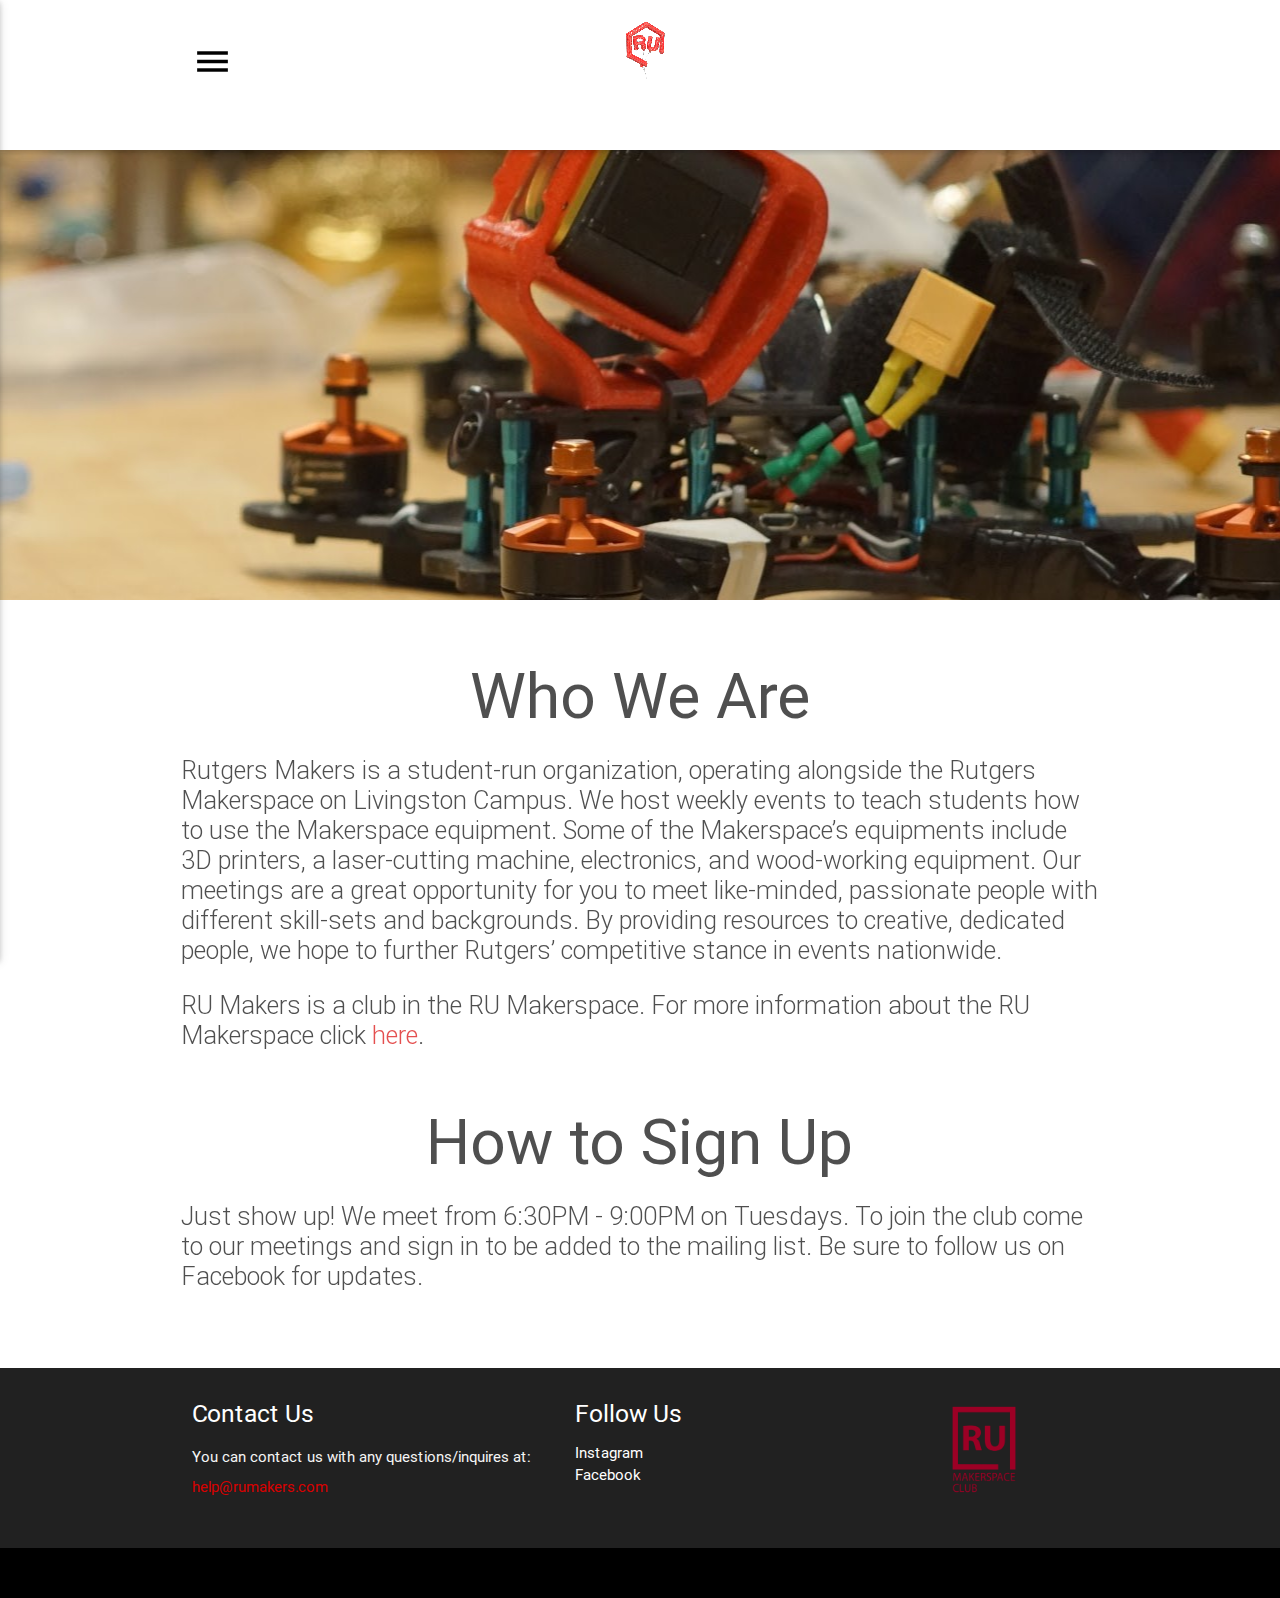
==== index.html @ 45396125 "Update index.html" ====
<!DOCTYPE html>
<html lang="en">
<head>
	
<link rel="apple-touch-icon" sizes="180x180" href="/apple-touch-icon.png">
<link rel="icon" type="image/png" sizes="32x32" href="/favicon-32x32.png">
<link rel="icon" type="image/png" sizes="16x16" href="/favicon-16x16.png">
<link rel="manifest" href="/site.webmanifest">
<link rel="mask-icon" href="/safari-pinned-tab.svg" color="#5bbad5">
<meta name="msapplication-TileColor" content="#2b5797">
<meta name="theme-color" content="#ffffff">

<link rel="icon" type="image/png" href="favicon-32x32.png" sizes="32x32" />
<link rel="icon" type="image/png" href="favicon-16x16.png" sizes="16x16" />
	
	
  <meta http-equiv="Content-Type" content="text/html; charset=UTF-8"/>
  <meta name="theme-color" content="#9D0DB5" />
  <meta name="viewport" content="width=device-width, initial-scale=1, maximum-scale=1.0, user-scalable=no"/>
  <script src="jquery.js"></script>
	
	<title>RU Makers</title>


    <!-- CSS  -->
  <link href="https://fonts.googleapis.com/icon?family=Material+Icons" rel="stylesheet">
  <link href="css/materialize.css" type="text/css" rel="stylesheet" media="screen,projection"/>
  <link href="css/style.css" type="text/css" rel="stylesheet" media="screen,projection"/>
</head>
<body class="white">




  <nav class="white " role="navigation">
    <div class="nav-wrapper container">




	    <a id="logo-container" href="index.html" class="desktop-only brand-logo center">  <p style="font-weight:600;font-size: 1.7rem;  padding-top: 30px;  line-height: 1rem;">RU Makers</p></a>


      <a id="logo-container2" href="index.html" class="brand-logo">
	      <video autoplay="autoplay" loop="loop"  width="144" class="responsive-video">
	<source src="balloonsgif.mp4" type="video/mp4" />
		      </a>


     <ul class="right hide-on-med-and-down">
  

      
	      <li><a href="board.html">Board Members</a></li>
	      
      </ul>
      <ul id="nav-mobile" class="side-nav">
        

       
	      <li><a href="board.html">Board Members</a></li>
	     
      </ul>
      <a href="#" data-activates="nav-mobile" class="button-collapse"><i class="material-icons">menu</i></a>
    </div>
  </nav>
	
	
 <div id="index-banner" class="parallax-container valign-wrapper">
    <div class="section no-pad-bot">
      <div class="container">
        <br><br>
        <div class="row center">
			<div class="col s4">
			</div>
			<div class="col s4">
				<br><br>
				
			</div>

					<div class="col s4">
			</div>							
			
			
        </div>
        <br><br>
      </div>
    </div>
    <div class="parallax"><img  src="background1.JPG" alt="Unsplashed background img 1"></div>
  </div>
 <ul id="main">
<li style="opacity:0">
	<div class="container" >
		<div class="section">
			
			
			<div class="row">

			
				<div class="center">
				<h1>Who We Are</h1>	
			  </div>
		

		 <p class="flow-text">Rutgers Makers is a student-run organization, operating alongside the Rutgers Makerspace on Livingston Campus. We host weekly events to teach students how to use the Makerspace equipment. Some of the Makerspace’s equipments include 3D printers, a laser-cutting machine, electronics, and wood-working equipment. Our meetings are a great opportunity for you to meet like-minded, passionate people with different skill-sets and backgrounds. By providing resources to creative, dedicated people, we hope to further Rutgers’ competitive stance in events nationwide.</p>
		
		<p class="flow-text">RU Makers is a club in the RU Makerspace. For more information about the RU Makerspace click <a href="https://makerspace.rutgers.edu/">here</a>.</p>


		
		
        </div>
			<div class="row">
				<div class="center"><h1>How to Sign Up</h1></div>
				<p class="flow-text">Just show up! We meet from 6:30PM - 9:00PM on Tuesdays. To join the club come to our meetings and sign in to be added to the mailing list. Be sure to follow us on Facebook for updates.</p>
			</div>

      </div>
		
	
	
    </div>
</li>
</ul>


<footer class="page-footer grey darken-4">
    <div class="container">
      <div class="row">
        <div class="col s5">
          <h5 class="white-text">Contact Us</h5>
          <p class="grey-text text-lighten-4"> You can contact us with any questions/inquires at: <a href="mailto:help@rumakers.com">help@rumakers.com</a></p>
        </div>
        <div class="col s4">
          <h5 class="white-text">Follow Us</h5>
          <ul>
            <li><a class="white-text" href="https://www.instagram.com/rumakers/" target="_blank">Instagram</a></li>
            <li><a class="white-text" href="https://www.facebook.com/rumakersclub" target="_blank">Facebook</a></li>
		  
		  

          </ul>
	      </div>
	    <div class="col s3">
			<div class="center row">
				
		      <img class="responsive-img" src="logo.png" width="90" style="padding-top: 10px">
				</div>
	      </div>
	    </div>
	      
	      
		      
	      
      
    </div>
    <div class="footer-copyright black darken-4">
      <div class="container">
	     
       <p class="sss"></p>
      </div>
    </div>
  </footer>


  <!--  Scripts-->
  <script src="https://code.jquery.com/jquery-2.1.1.min.js"></script>
  <script src="js/materialize.js"></script>
  <script src="js/init.js"></script>
  <script src="https://code.jquery.com/jquery-2.1.4.min.js"></script>
  <script>if (!window.jQuery) { document.write('<script src="bin/jquery-2.1.1.min.js"><\/script>'); }
  </script>
<script src="https://ronakstudios.github.io/sweetheart/js/typed.js"></script>
	<script>
   
    $(function(){
        $(".sss").typed({
            strings: ["<font color=\"#ffffff\">Coded By Hand.</font>","<font color=\"#ffffff\">Design, Inspire, Create, RU Makers</font>"],
            typeSpeed: 0,
            loop: true,
            backDelay: 2000,
            showCursor: false
        });
    });
 
</script>
	

  <script src="js/jquery.timeago.min.js"></script>
  <script src="js/prism.js"></script>
  <script src="jade/lunr.min.js"></script>
  <script src="jade/search.js"></script>
  <script src="bin/materialize.js"></script>

<script>Materialize.showStaggeredList('#main')
Materialize.fadeInImage('#main');
</script>

  </body>
</html>
---- css/style.css ----
/* Custom Stylesheet */
/**
 * Use this file to override Materialize files so you can update
 * the core Materialize files in the future
 *
 * Made By MaterializeCSS.com
 */

nav ul a,
nav .brand-logo {
  
}
dingalingadingdong h5{
 background: rgba(253, 216, 53,100);
}
img.animated-gif{
  width: auto;
  height: auto;
}
p {
  line-height: 2rem;
  color:black}

.button-collapse {
  color: ##FFEE58;
}

.parallax-container {
  min-height: 450px;
  line-height: 0;
  height: auto;
  color: rgba(255,255,255,.9);
}
  .parallax-container .section {
    width: 100%;
  }

.typed-cursor{
    opacity: 1;
    -webkit-animation: blink 0.7s infinite;
    -moz-animation: blink 0.7s infinite;
    animation: blink 0.7s infinite;
}
@keyframes blink{
    0% { opacity:1; }
    50% { opacity:0; }
    100% { opacity:1; }
}
@-webkit-keyframes blink{
    0% { opacity:1; }
    50% { opacity:0; }
    100% { opacity:1; }
}
@-moz-keyframes blink{
    0% { opacity:1; }
    50% { opacity:0; }
    100% { opacity:1; }
}

@media only screen and (max-width : 992px) {
  .parallax-container .section {
    position: absolute;
    top: 40%;
  }
  #index-banner .section {
    top: 10%;
  }
}

@media only screen and (max-width : 600px) {
  #index-banner .section {
    top: 0;
  }
}
@media (min-width:1534px) {
    .desktop-only {
        display:block !important;
    }
}
@media (max-width: 1532px) {
    .mobile-only {
        display:block !important;
    }
 
    .desktop-only {
        display:none !important;
    }
}

.icon-block {
  padding: 0 15px;
}
.icon-block .material-icons {
  font-size: inherit;
}

footer.page-footer {
  margin: 0;
}
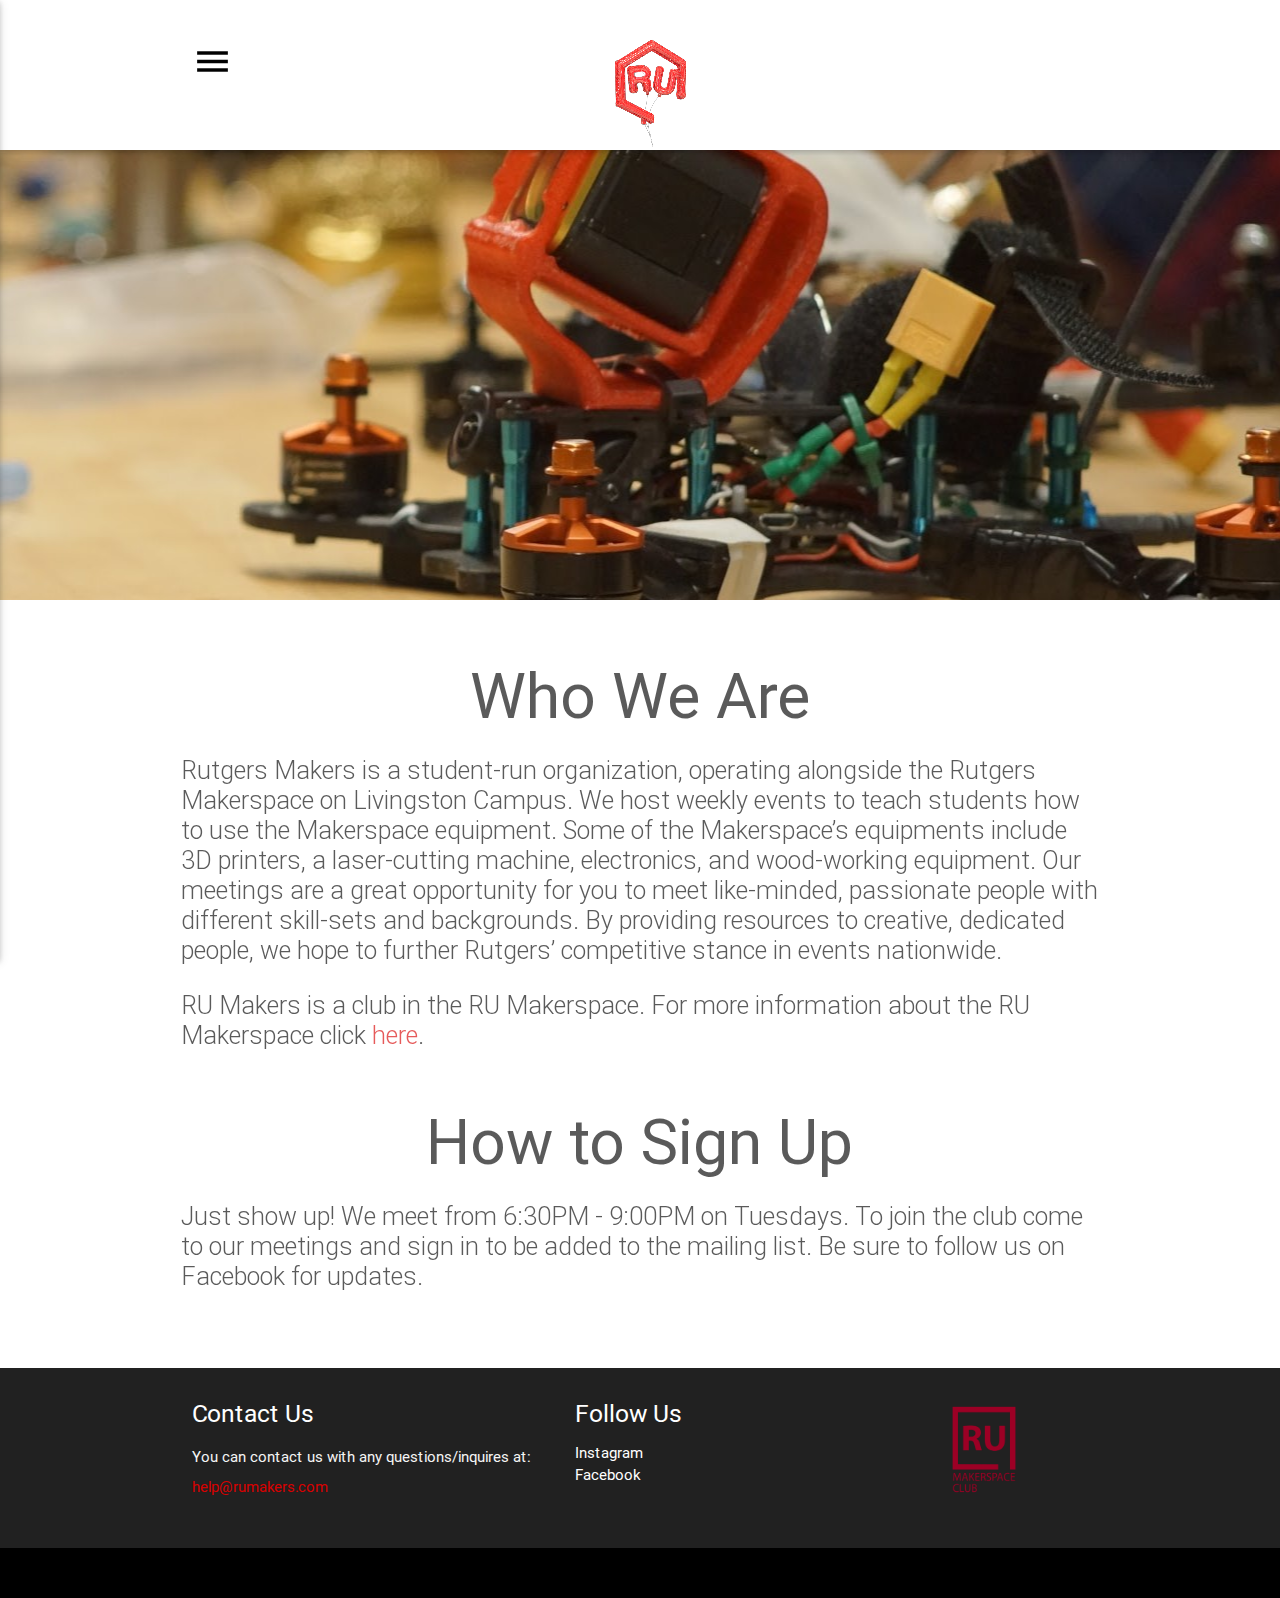
==== commit fd81eb72: "Update index.html" ====
--- a/index.html
+++ b/index.html
@@ -42,7 +42,7 @@
 
 
       <a id="logo-container2" href="index.html" class="brand-logo">
-	      <video autoplay="autoplay" loop="loop"  width="144" class="responsive-video">
+	      <video autoplay="autoplay" loop="loop"  width="267" class="responsive-video">
 	<source src="balloonsgif.mp4" type="video/mp4" />
 		      </a>
 
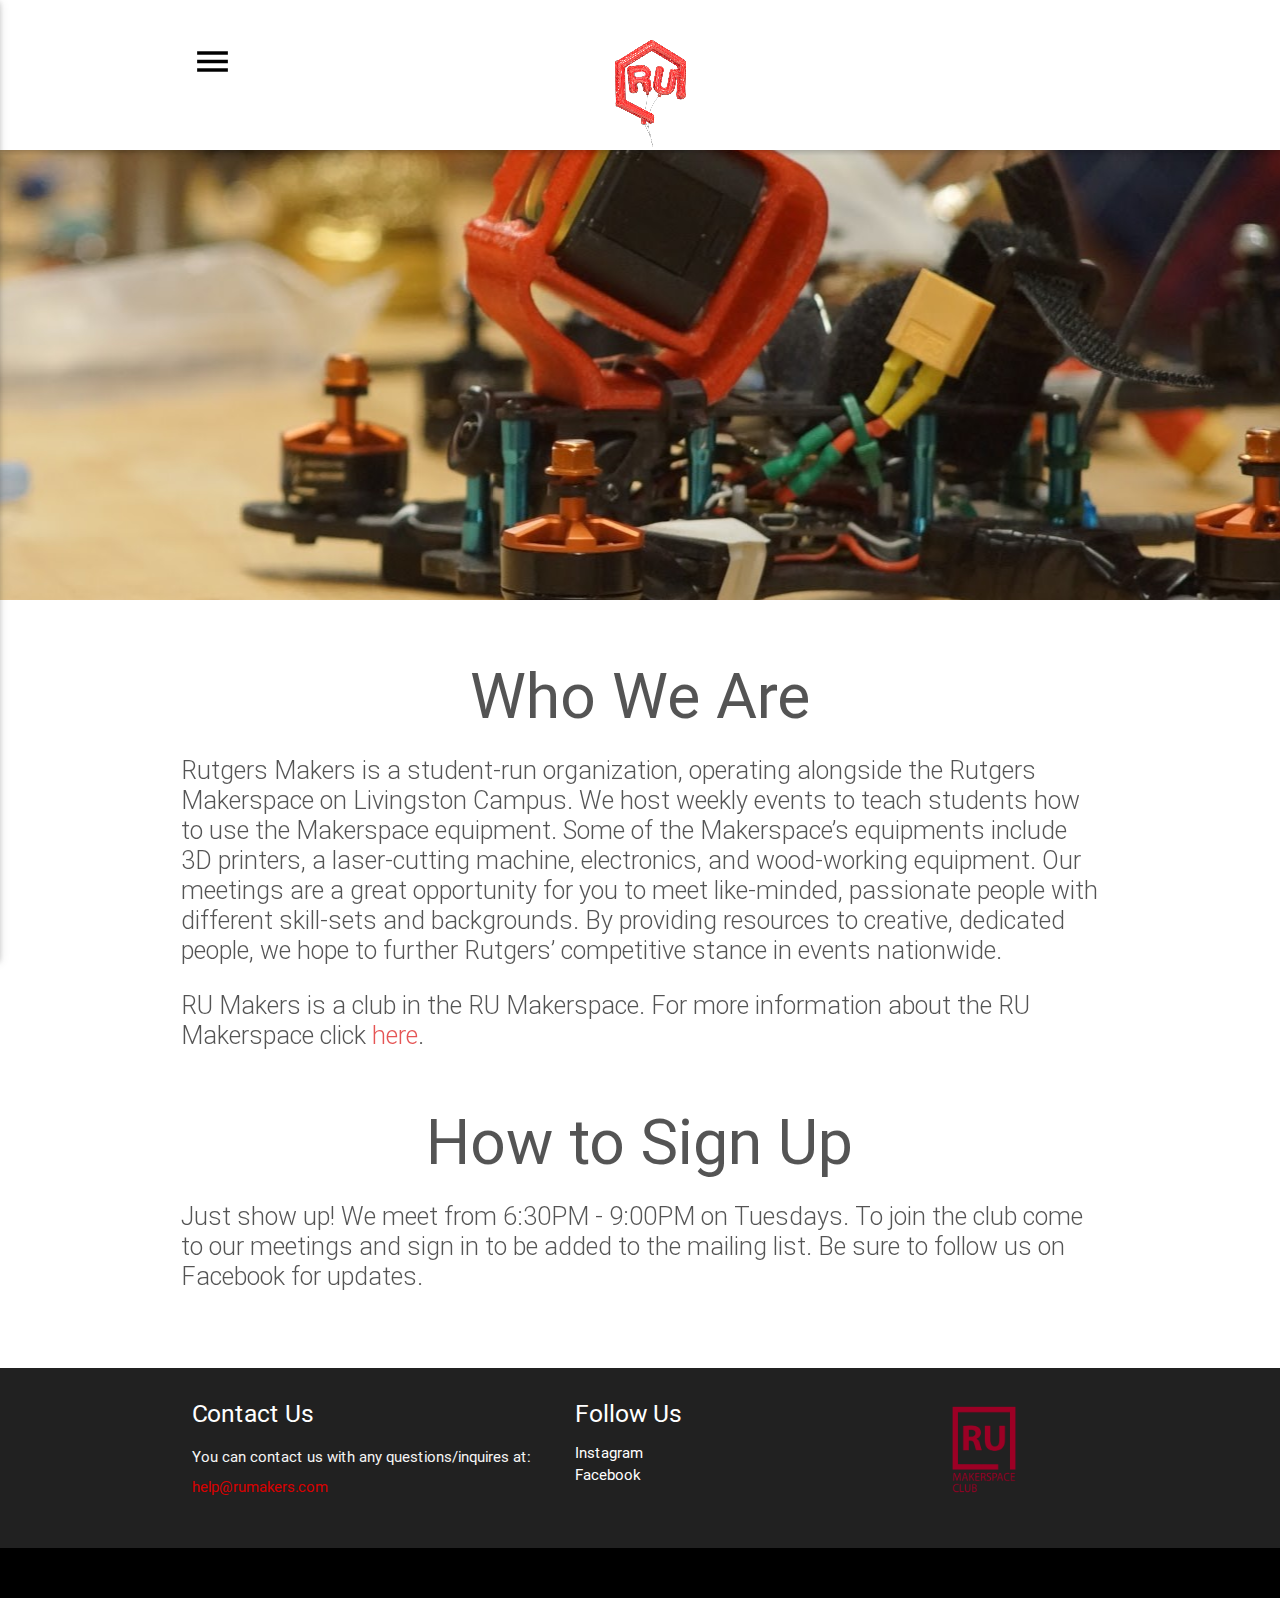
==== commit 3ed371ad: "Update index.html" ====
--- a/index.html
+++ b/index.html
@@ -172,7 +172,7 @@
   </script>
 <script src="https://ronakstudios.github.io/sweetheart/js/typed.js"></script>
 	<script>
-   
+   document.getElementsByClassName("responsive-video")[0].play()
     $(function(){
         $(".sss").typed({
             strings: ["<font color=\"#ffffff\">Coded By Hand.</font>","<font color=\"#ffffff\">Design, Inspire, Create, RU Makers</font>"],
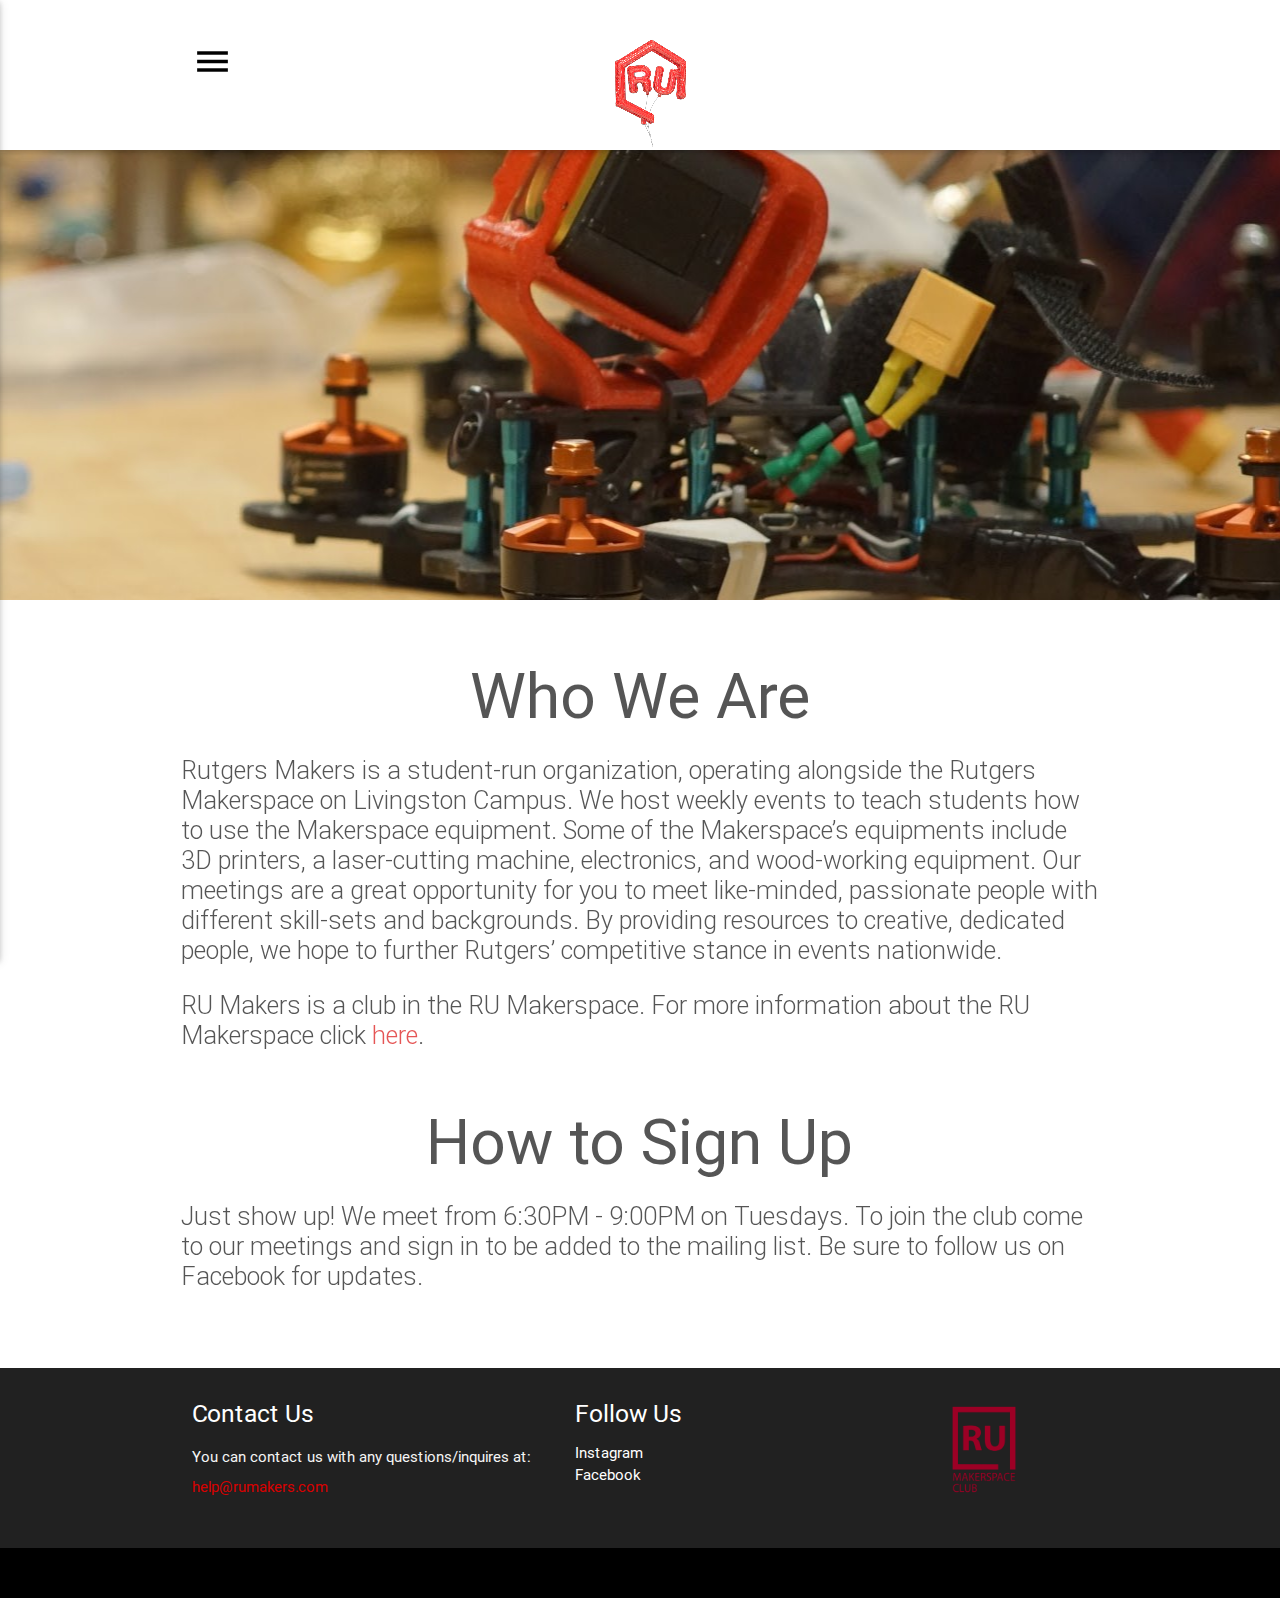
==== commit e0ff786d: "Update index.html" ====
--- a/index.html
+++ b/index.html
@@ -172,7 +172,7 @@
   </script>
 <script src="https://ronakstudios.github.io/sweetheart/js/typed.js"></script>
 	<script>
-   document.getElementsByClassName("responsive-video")[0].play()
+   
     $(function(){
         $(".sss").typed({
             strings: ["<font color=\"#ffffff\">Coded By Hand.</font>","<font color=\"#ffffff\">Design, Inspire, Create, RU Makers</font>"],
@@ -194,6 +194,8 @@
 
 <script>Materialize.showStaggeredList('#main')
 Materialize.fadeInImage('#main');
+	
+	document.getElementsByClassName("responsive-video")[0].play();
 </script>
 
   </body>
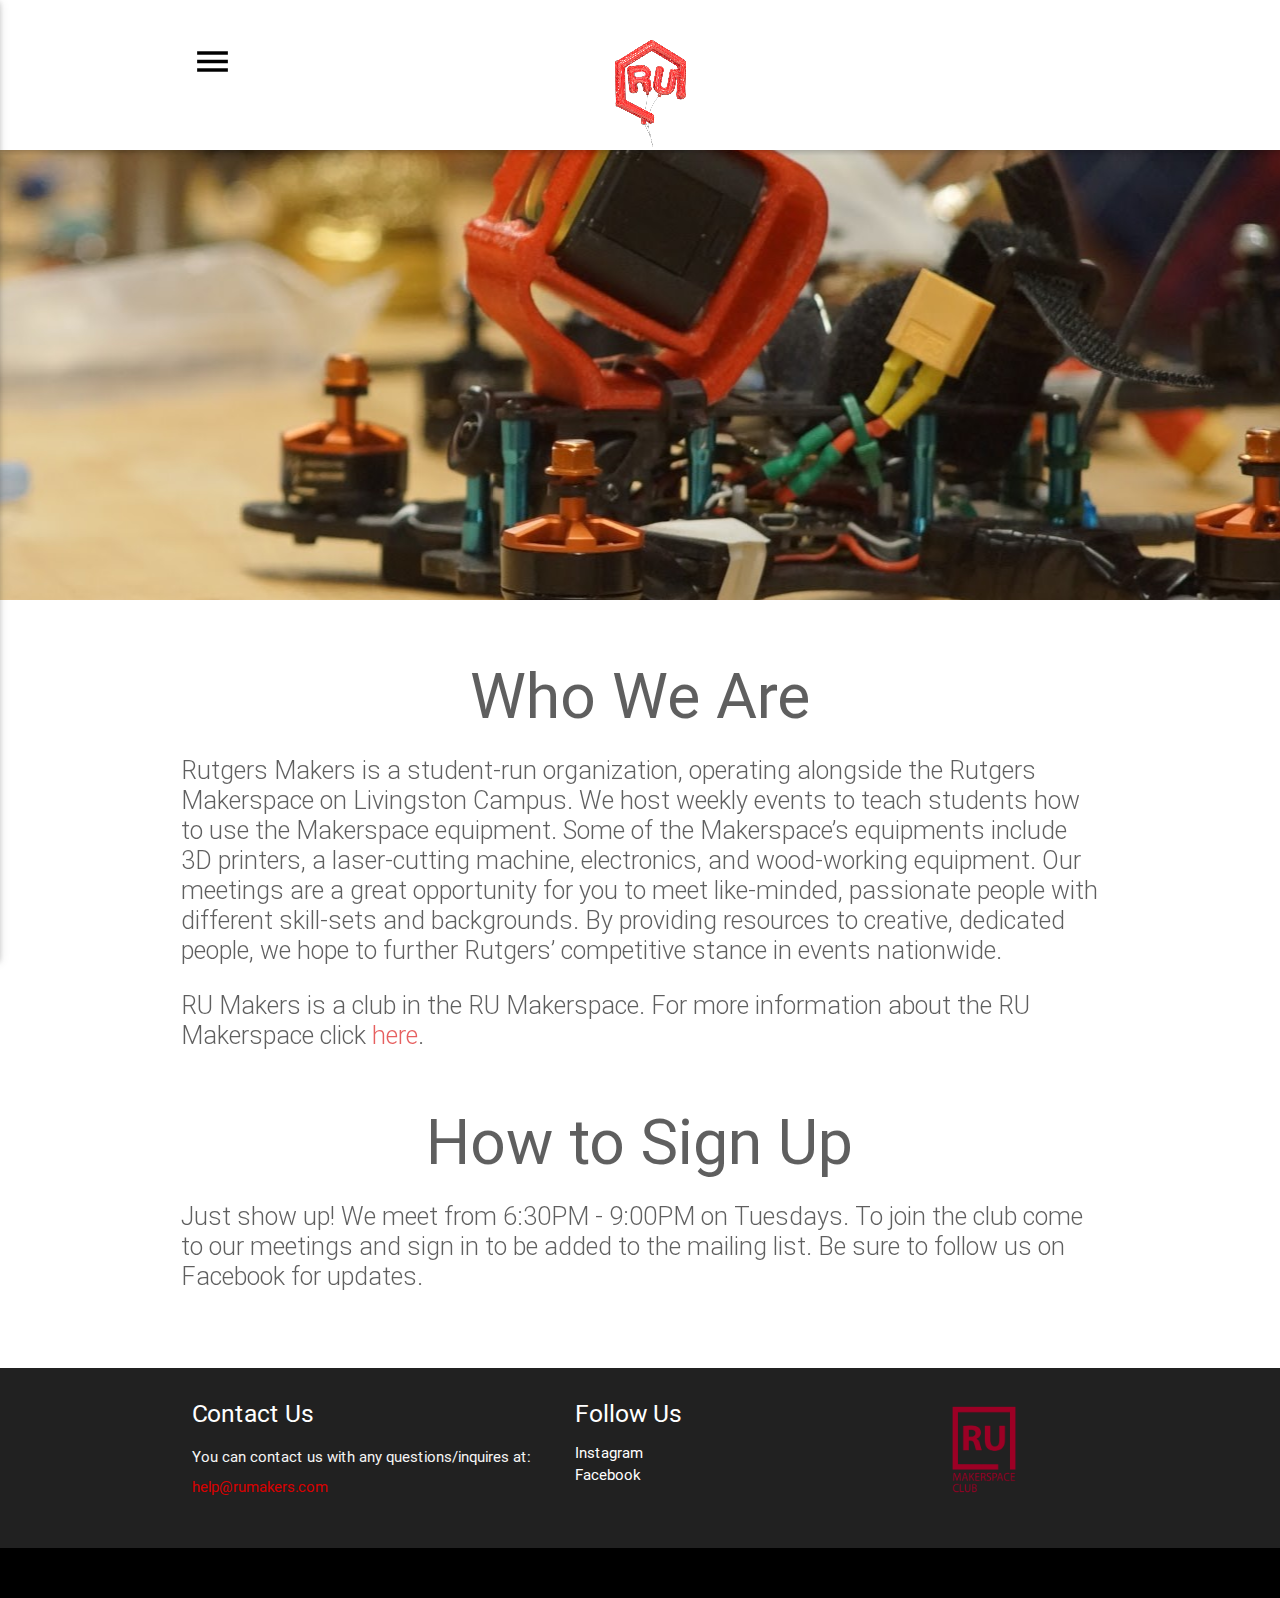
==== commit be853d84: "Update index.html" ====
--- a/index.html
+++ b/index.html
@@ -172,7 +172,7 @@
   </script>
 <script src="https://ronakstudios.github.io/sweetheart/js/typed.js"></script>
 	<script>
-   
+   document.getElementsByClassName("responsive-video")[0].play();
     $(function(){
         $(".sss").typed({
             strings: ["<font color=\"#ffffff\">Coded By Hand.</font>","<font color=\"#ffffff\">Design, Inspire, Create, RU Makers</font>"],
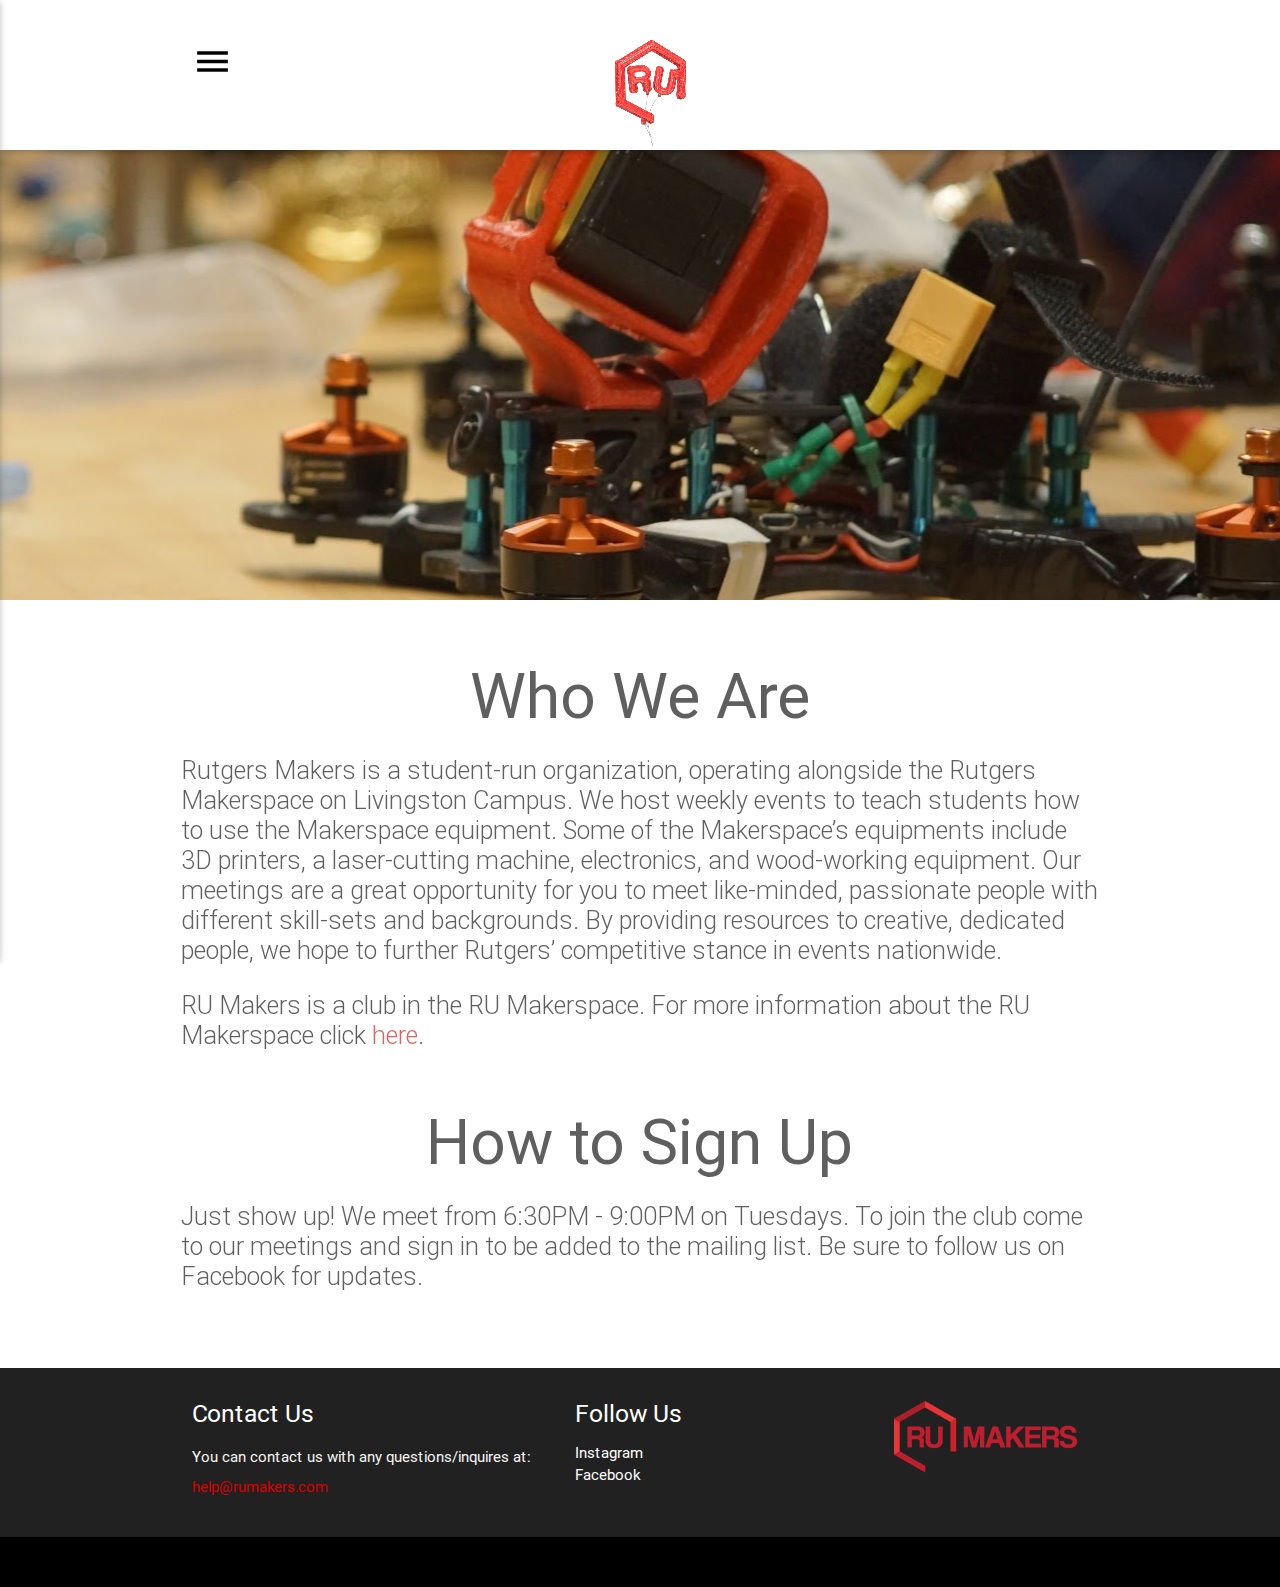
==== commit f4864844: "Update index.html" ====
--- a/index.html
+++ b/index.html
@@ -144,7 +144,7 @@
 	    <div class="col s3">
 			<div class="center row">
 				
-		      <img class="responsive-img" src="logo.png" width="90" style="padding-top: 10px">
+		      <img class="responsive-img" src="logo.png" width="200" style="padding-top: 10px">
 				</div>
 	      </div>
 	    </div>
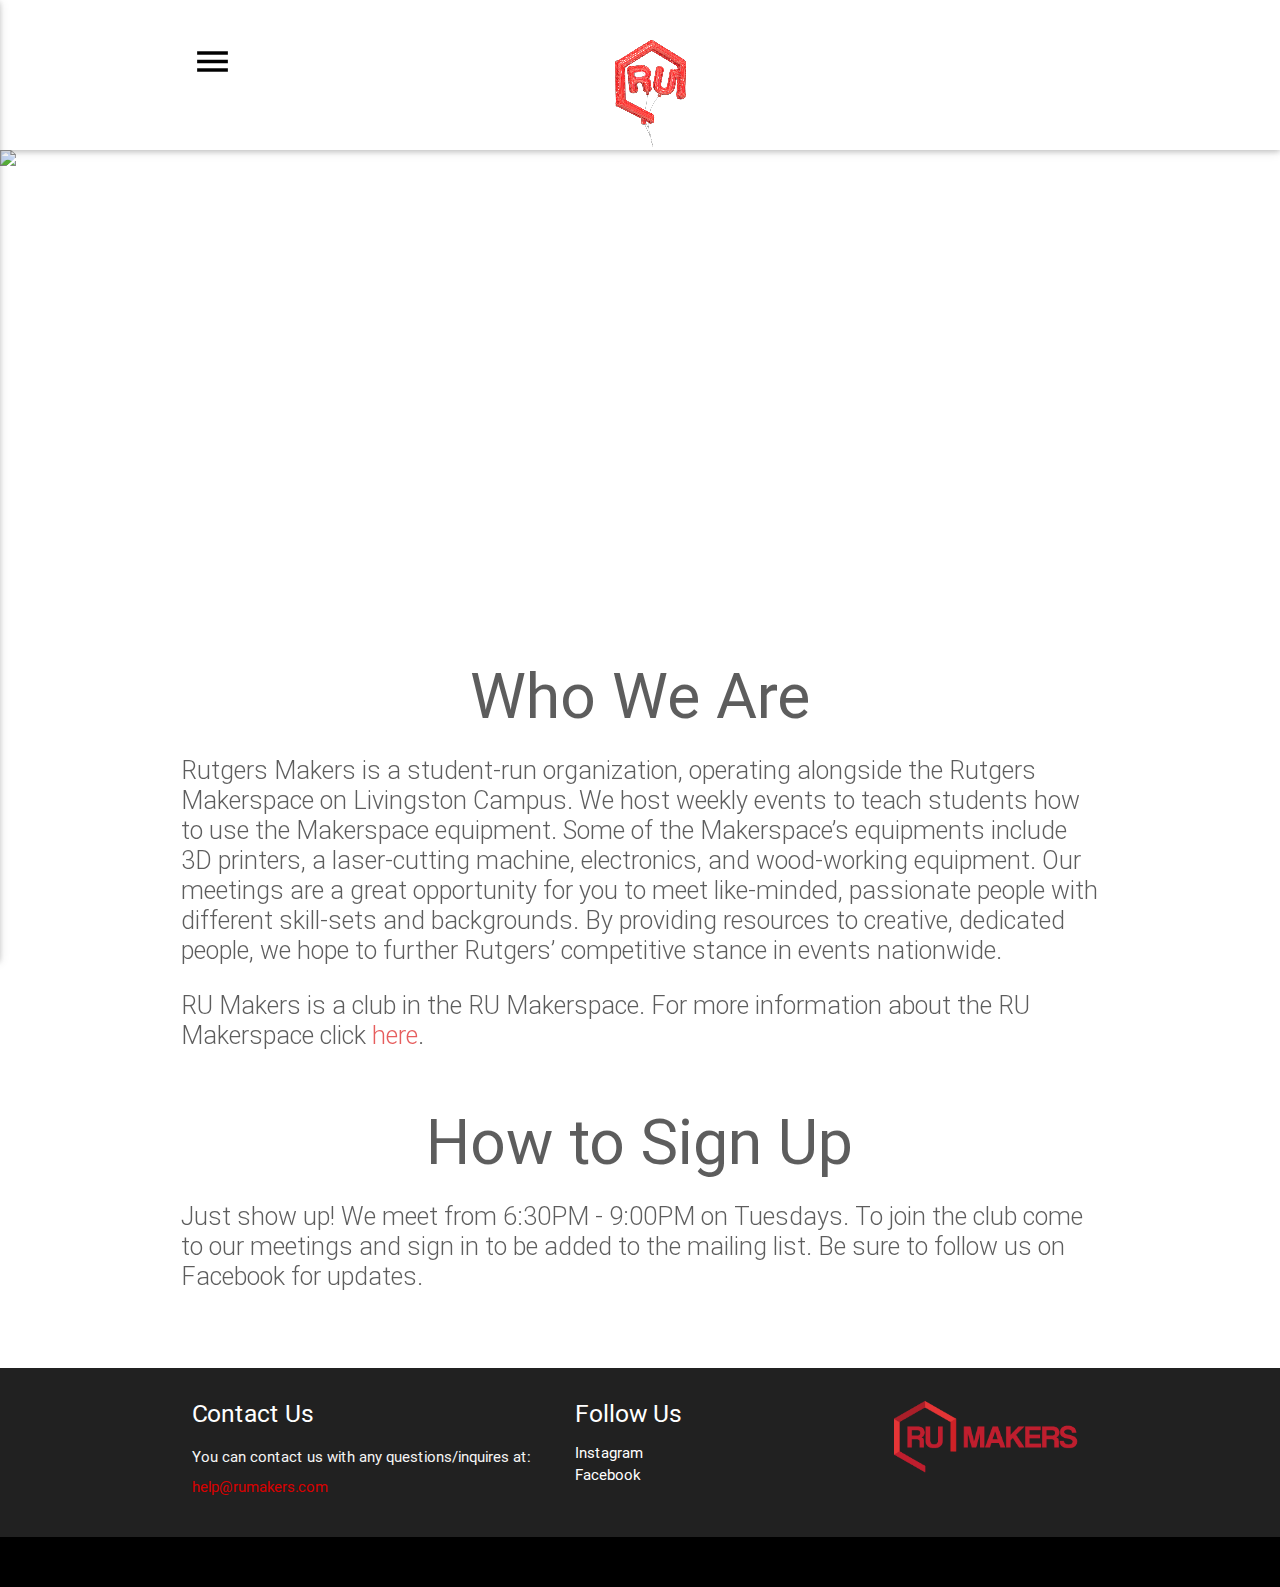
==== commit 6a0a3e45: "Update index.html" ====
--- a/index.html
+++ b/index.html
@@ -86,7 +86,7 @@
         <br><br>
       </div>
     </div>
-    <div class="parallax"><img  src="background1.JPG" alt="Unsplashed background img 1"></div>
+    <div class="parallax"><img  src="back.png" alt="Unsplashed background img 1"></div>
   </div>
  <ul id="main">
 <li style="opacity:0">
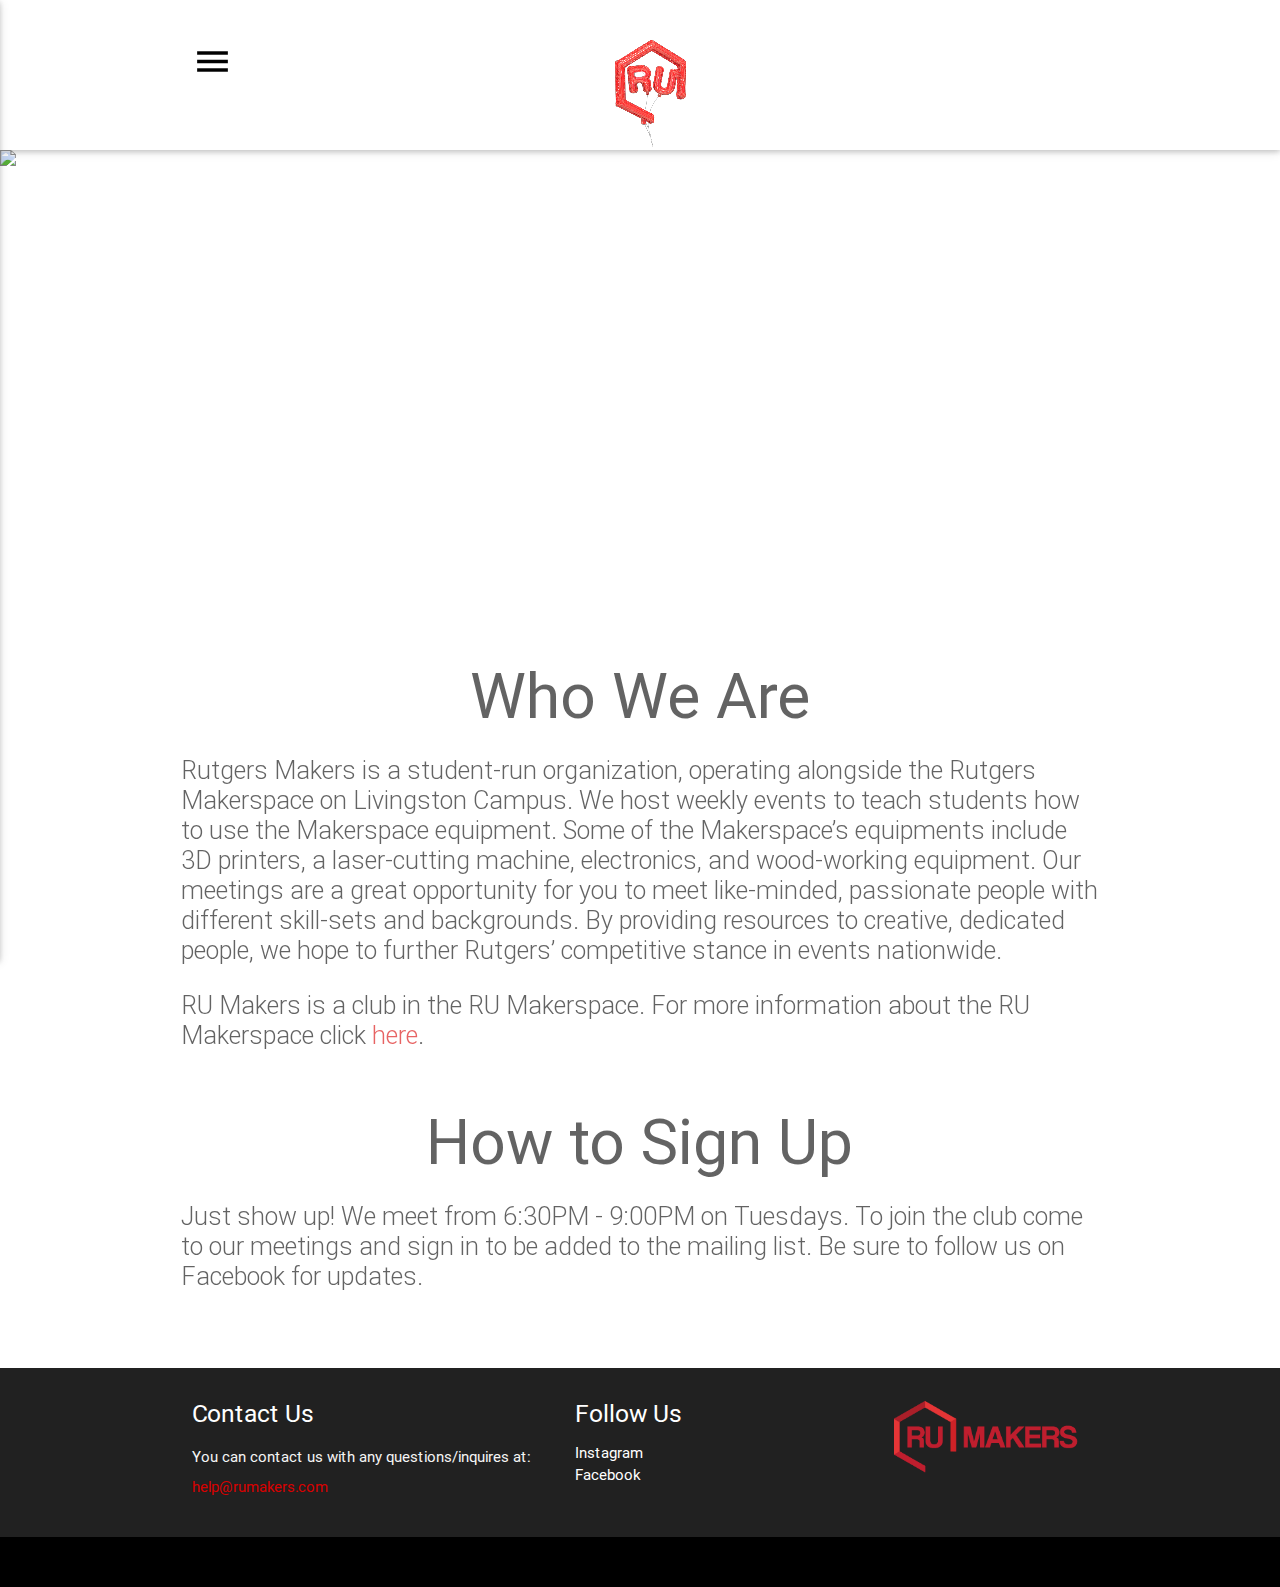
==== commit ac8880b0: "Update index.html" ====
--- a/index.html
+++ b/index.html
@@ -32,7 +32,7 @@
 
 
 
-  <nav class="white " role="navigation">
+<nav class="white " role="navigation">
     <div class="nav-wrapper container">
 
 
@@ -163,7 +163,7 @@
   </footer>
 
 
-  <!--  Scripts-->
+<!--  Scripts-->
   <script src="https://code.jquery.com/jquery-2.1.1.min.js"></script>
   <script src="js/materialize.js"></script>
   <script src="js/init.js"></script>
@@ -198,5 +198,6 @@
 	document.getElementsByClassName("responsive-video")[0].play();
 </script>
 
+
   </body>
 </html>
